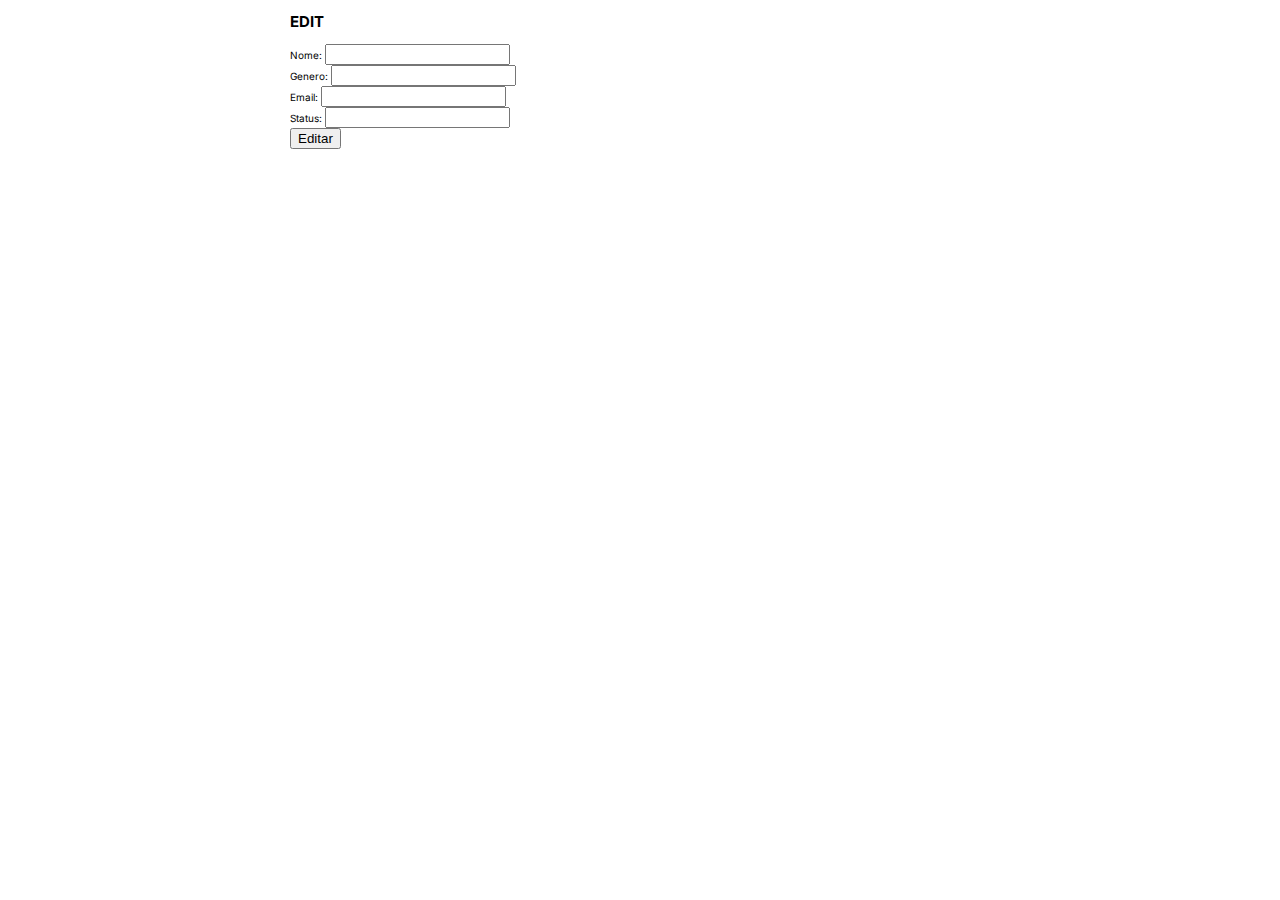
==== edit.html @ 13d1c38e "refactor: Criado a funcionalidade de exclusão de um registro" ====
<!DOCTYPE html>
<html lang="pt-BR">
  <head>

    <link rel="preconnect" href="https://fonts.googleapis.com">
    <link rel="preconnect" href="https://fonts.gstatic.com" crossorigin>

    <meta charset="UTF-8" />
    <meta http-equiv="X-UA-Compatible" content="IE=edge" />
    <meta name='viewport' content='width=device-width, initial-scale=1.0,' />

    <link href="https://fonts.googleapis.com/css2?family=Inter:wght@400;600;700&display=swap" rel="stylesheet">

    <!--STYLES -->
    <link rel="stylesheet" href="./css/global.css"/>
    <link rel="stylesheet" href="./css/home.css"/>
    <title>Edit</title>
  </head>
  <body>
    <main id="main">

      <div class="container">
        <h2>EDIT</h2>
        <form class="form-edit">
          <div>
            <label for="nome">Nome: </label>
            <input type="text" id="nome" required />
          </div>
          <div>
            <label for="email">Genero: </label>
            <input type="text" id="email" required />
          </div>
          <div>
            <label for="email">Email: </label>
            <input type="text" id="email" required />
          </div>
          <div>
            <label for="email">Status: </label>
            <input type="text" id="email" required />
          </div>

          <button type='submit'>Editar</button>
        </form>
      </div>
    </main>
    <script type="module" defer src="./js/update-register-service.js"></script>
  </body>
</html>
---- css/global.css ----
*, :after :before {
  margin: 0;
  padding: 0;
  box-sizing: border-box;
  outline: 0;
}

:root {
  font-size: 62.5%;
  --color-white: #FFF;
  --color-purple: #5821f9;

  --color-gray-500: #eaeaea;
  --color-green-999: #1e3535;
}

html {
  -webkit-text-size-adjust: 62.5%;
  -ms-text-size-adjust: 62.5%;
  -webkit-font-smoothing: antialiased;
}
body {
  font: 400 1rem 'Inter', sans-serif;
}


.form-group {
  display: flex;
}
---- css/home.css ----
.btn-purple {
  font-size: 1.6rem;
  color: var(--color-white);

  background: var(--color-purple);
  border-color: transparent;

  cursor: pointer;

  transition: background-color 0.3s ease-in-out;
  padding: 0.5rem;
}

.btn-purple:hover {

  background: transparent;
  border-color: var(--color-purple);
  color: var(--color-purple);

  cursor: pointer;
  padding: 0.5rem;
}


.container {
  max-width: 70rem;
  margin: 0 auto;
}



/*TABLE STYLES*/
.table {
  width: 100%;
  margin-top: 2rem;
  table-layout: auto;
}

.table thead {
  font-size: 1.6rem;
  font-weight: bold;
  text-align: center;
  color: var(--color-white);

  background: var(--color-green-999);
}

.table thead th,
.table tbody td {
  padding: 1rem;
  white-space: nowrap;
}

.table tbody {
  font-size: 1.4rem;
}

.table tbody tr:nth-child(even) {
  background: var(--color-gray-500);
}
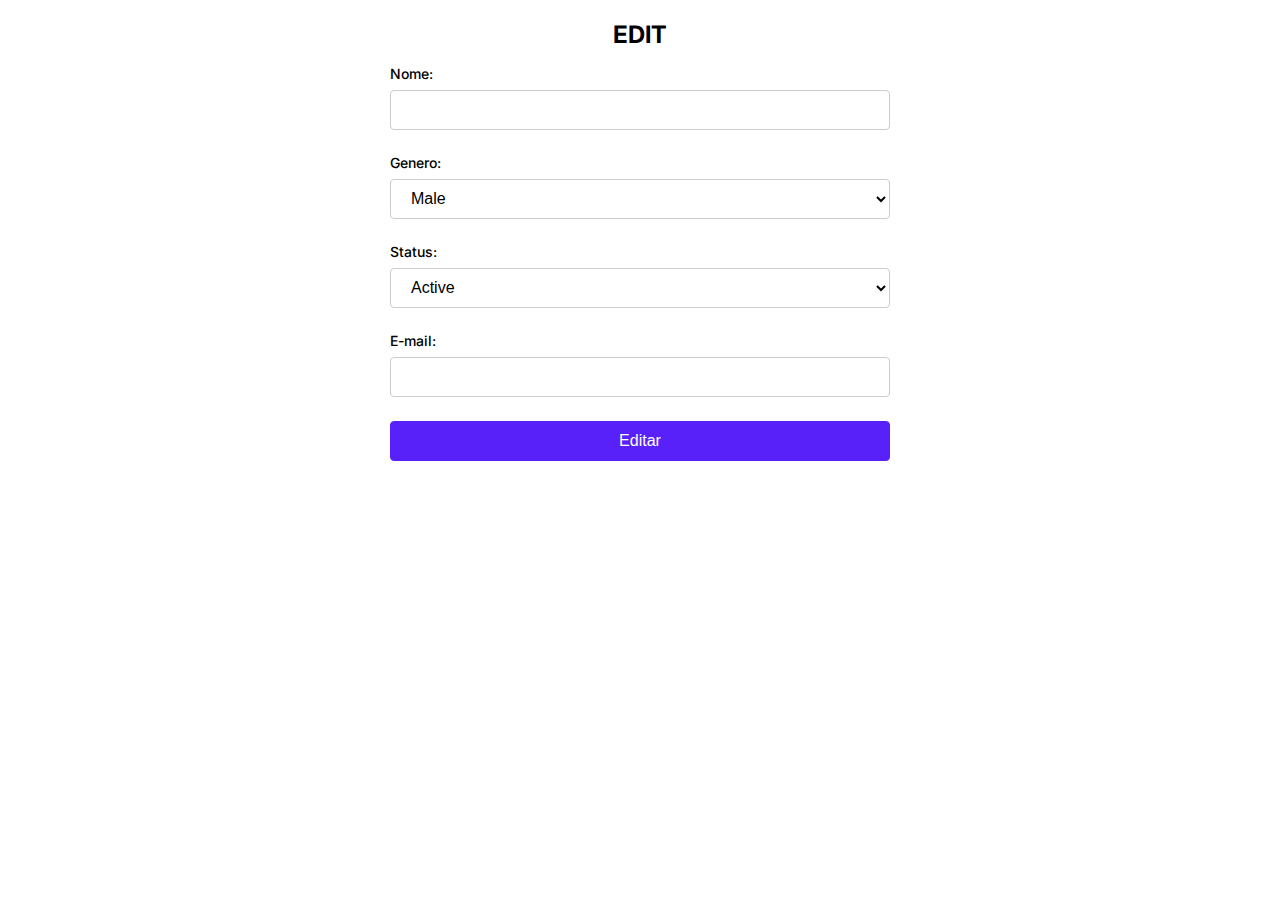
==== commit ff5a1e1c: "feat: Criado a funcionalidade de editar um registro" ====
--- a/edit.html
+++ b/edit.html
@@ -9,40 +9,47 @@
     <meta http-equiv="X-UA-Compatible" content="IE=edge" />
     <meta name='viewport' content='width=device-width, initial-scale=1.0,' />
 
-    <link href="https://fonts.googleapis.com/css2?family=Inter:wght@400;600;700&display=swap" rel="stylesheet">
+    <link href="https://fonts.googleapis.com/css2?family=Inter:wght@400;500;600;700&display=swap" rel="stylesheet">
 
     <!--STYLES -->
     <link rel="stylesheet" href="./css/global.css"/>
-    <link rel="stylesheet" href="./css/home.css"/>
+    <link rel="stylesheet" href="./css/edit.css"/>
     <title>Edit</title>
   </head>
   <body>
     <main id="main">
 
       <div class="container">
-        <h2>EDIT</h2>
-        <form class="form-edit">
-          <div>
-            <label for="nome">Nome: </label>
-            <input type="text" id="nome" required />
-          </div>
-          <div>
-            <label for="email">Genero: </label>
-            <input type="text" id="email" required />
-          </div>
-          <div>
-            <label for="email">Email: </label>
-            <input type="text" id="email" required />
-          </div>
-          <div>
-            <label for="email">Status: </label>
-            <input type="text" id="email" required />
-          </div>
-
-          <button type='submit'>Editar</button>
-        </form>
+        <div class="content">
+          <h2 class="title">EDIT</h2>
+          <form id="form-edit">
+            <div class="form-group">
+              <label for="nome">Nome: </label>
+              <input type="text" id="nome" name='nome' required />
+            </div>
+            <div class="form-group">
+              <label for="genero">Genero: </label>
+              <select type="text" id="genero" name='genero' required>
+                <option value="male">Male</option>
+                <option value="female">Female</option>
+              </select>
+            </div>
+            <div class="form-group">
+              <label for="status">Status: </label>
+              <select type="text" id="status" name='status' required>
+                <option value="active">Active</option>
+                <option value="inactive">Inactive</option>
+              </select>
+            </div>
+            <div class="form-group">
+              <label for="email" name='email'>E-mail: </label>
+              <input type="email" id="email" required />
+            </div>
+            <button type='submit' class="btn-submit">Editar</button>
+          </form>
+        </div>
       </div>
     </main>
-    <script type="module" defer src="./js/update-register-service.js"></script>
+    <script type="module" defer src="./js/update-register.service.js"></script>
   </body>
 </html>--- a/css/global.css
+++ b/css/global.css
@@ -3,6 +3,16 @@
   padding: 0;
   box-sizing: border-box;
   outline: 0;
+}
+
+div {
+  box-sizing: border-box;
+}
+
+input, button {
+  box-sizing: border-box;
+
+  cursor: pointer;
 }
 
 :root {
@@ -11,6 +21,8 @@
   --color-purple: #5821f9;
 
   --color-gray-500: #eaeaea;
+  --color-gray-800: #CACCD2;
+
   --color-green-999: #1e3535;
 }
 
@@ -23,7 +35,72 @@
   font: 400 1rem 'Inter', sans-serif;
 }
 
+.sr-only {
+  position: absolute;
+  height: 0;
+  width: 0;
+  padding: 0;
+  margin: -1px;
+  overflow: hidden;
+  clip-path: rect(0, 0, 0, 0);
+  white-space: nowrap;
+  border-width: 0;
+  font-family: 'Inter', sans-serif;
+}
+
 
 .form-group {
   display: flex;
+  flex-direction: column;
+  justify-content: flex-start;
+}
+
+.form-group + .form-group {
+  margin-top: 2.4rem;
+}
+
+.form-group label {
+  font-size: 1.4rem;
+  font-weight: 500;
+  margin-bottom: 0.8rem;
+}
+
+.form-group input, .form-group select {
+  width: 100%;
+  height: 4rem;
+
+  font-size: 1.6rem;
+
+  border-radius: 0.4rem;
+  border: 0.1rem solid var(--color-gray-800);
+  background-color: var(--color-white);
+
+  outline-color: var(--color-purple);
+  padding: 0 1.6rem ;
+}
+
+.btn-submit {
+  width: 100%;
+  height: 4rem;
+
+  font-size: 1.6rem;
+  color: var(--color-white);
+
+  background-color: var(--color-purple);
+  border: 0.1rem solid var(--color-purple);
+  border-radius: 0.4rem;
+
+  transition: background-color 0.3s ease-in-out;
+
+  margin-top: 2.4rem;
+}
+
+.btn-submit:hover {
+
+  background: transparent;
+  border-color: var(--color-purple);
+  color: var(--color-purple);
+
+  cursor: pointer;
+  padding: 0.5rem;
 }--- a/css/edit.css
+++ b/css/edit.css
@@ -0,0 +1,17 @@
+.title {
+  font-size: 2.4rem;
+  margin-bottom: 1.6rem;
+  text-align: center;
+}
+
+.container {
+  width: 100%;
+  padding: 0 1.6rem;
+}
+
+.content {
+  max-width: 50rem;
+  height: 100%;
+
+  margin: 0 auto;
+}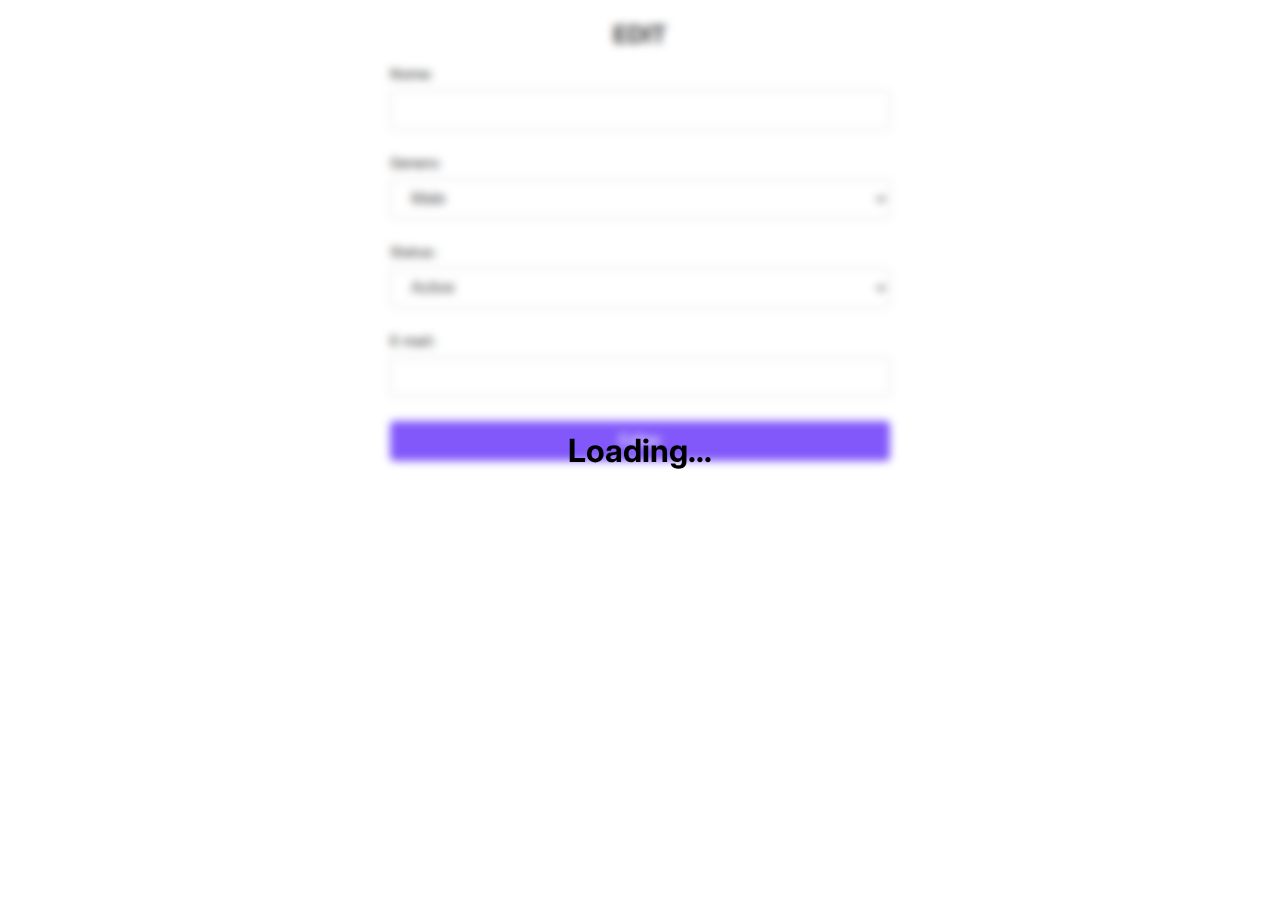
==== commit e08abbc6: "feat: Adicionado animação de carregamento dos dados" ====
--- a/edit.html
+++ b/edit.html
@@ -18,7 +18,9 @@
   </head>
   <body>
     <main id="main">
-
+      <div class="loading-container">
+        <span class="loading-content">Loading...</span>
+      </div>
       <div class="container">
         <div class="content">
           <h2 class="title">EDIT</h2>
@@ -50,6 +52,6 @@
         </div>
       </div>
     </main>
-    <script type="module" defer src="./js/update-register.service.js"></script>
+    <script type="module" async src="./js/update-register.service.js"></script>
   </body>
 </html>--- a/css/global.css
+++ b/css/global.css
@@ -103,4 +103,29 @@
 
   cursor: pointer;
   padding: 0.5rem;
+}
+
+
+.loading-container {
+  width: 100vw;
+  height: 100vh;
+
+  position: fixed;
+  top: 0;
+  left: 0;
+
+
+  background: rgba( 255, 255, 255, 0.25 );
+  backdrop-filter: blur( 0.4rem );
+  -webkit-backdrop-filter: blur( 0.4rem );
+
+  display: none;
+  justify-content: center;
+  align-items: center;
+
+}
+
+.loading-container .loading-content {
+  font-size: 3.2rem;
+  font-weight: bold;
 }